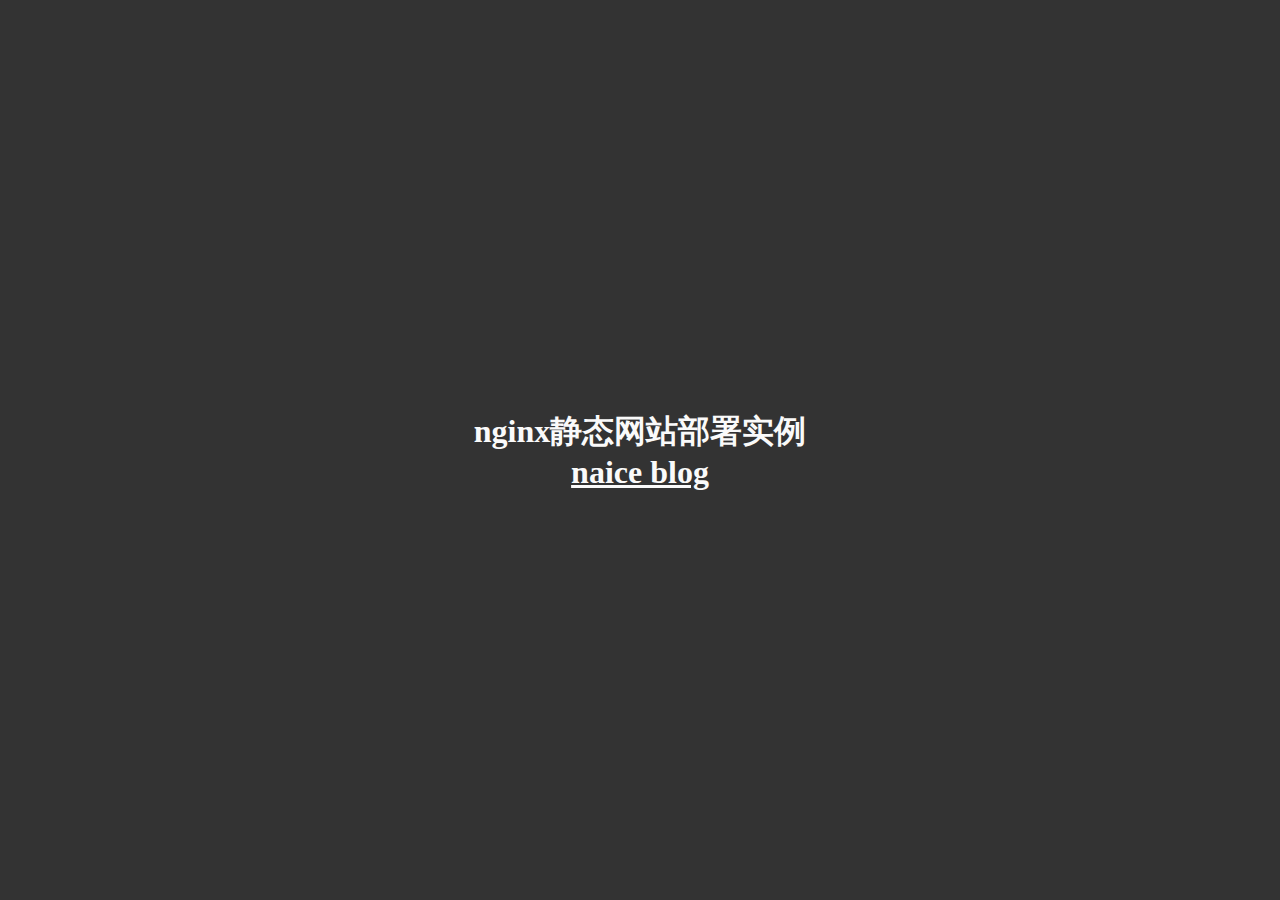
==== index.html @ 502a5607 "first commit" ====
<!DOCTYPE html>
<html lang="en">
	<head>
		    <meta charset="UTF-8">
		        <meta name="viewport" content="width=device-width, initial-scale=1.0,maximum-scale=1.0, user-scalable=no"/>
			    <title>nginx 静态网站部署</title> 
			        <style>
        html,body{
		            width: 100%;
				                height: 100%;
							            margin: 0;
									                padding: 0;
												            background: #333;
														                display: flex;
																	            justify-content: center;
																			                align-items: center
																						        }
	        h1, a{
			            color: #fafafa;
					                text-align: center;
								        }
		    </style>
	</head>
	<body>
		    <h1>nginx静态网站部署实例<br/><a href="http://blog.naice.me/">naice blog</a></h1>
	</body>
</html>
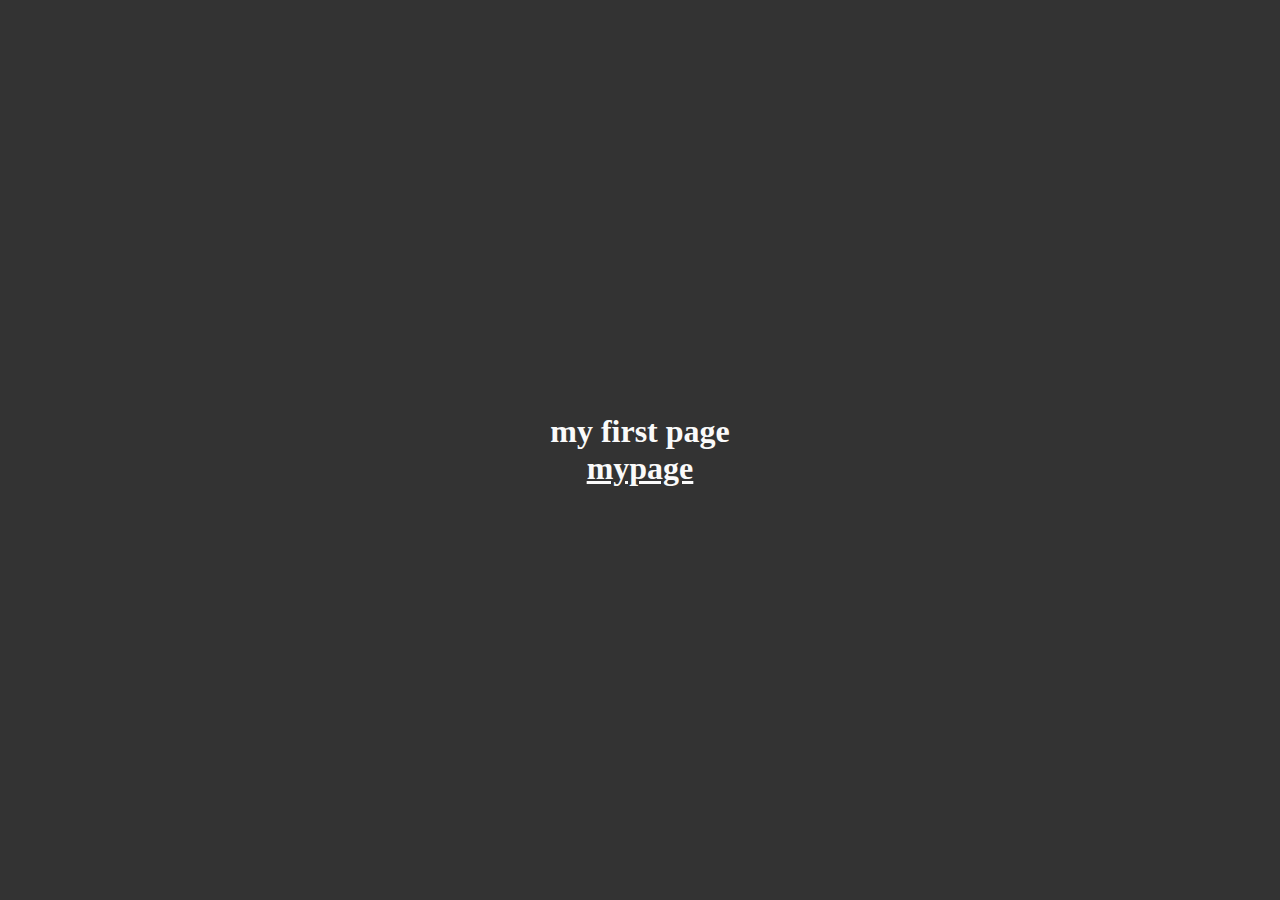
==== commit 08c60823: "check" ====
--- a/index.html
+++ b/index.html
@@ -22,6 +22,6 @@
 		    </style>
 	</head>
 	<body>
-		    <h1>nginx静态网站部署实例<br/><a href="http://blog.naice.me/">naice blog</a></h1>
+		    <h1>my first page<br/><a href="http://mypage.isnowball.top/">mypage</a></h1>
 	</body>
 </html>
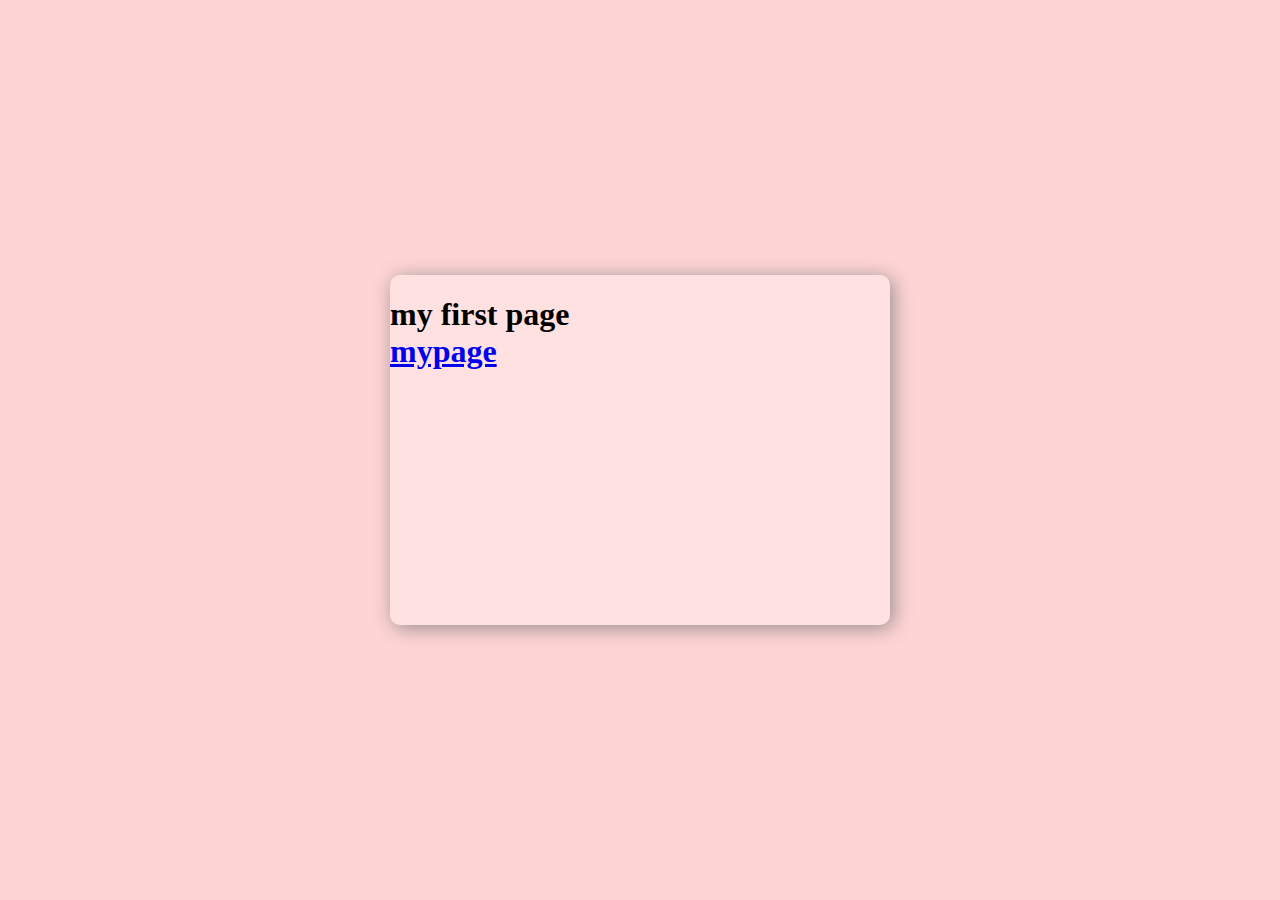
==== commit 3f56ac40: "modify mypage" ====
--- a/index.html
+++ b/index.html
@@ -1,27 +1,35 @@
 <!DOCTYPE html>
 <html lang="en">
 	<head>
-		    <meta charset="UTF-8">
-		        <meta name="viewport" content="width=device-width, initial-scale=1.0,maximum-scale=1.0, user-scalable=no"/>
-			    <title>nginx 静态网站部署</title> 
-			        <style>
-        html,body{
-		            width: 100%;
-				                height: 100%;
-							            margin: 0;
-									                padding: 0;
-												            background: #333;
-														                display: flex;
-																	            justify-content: center;
-																			                align-items: center
-																						        }
-	        h1, a{
-			            color: #fafafa;
-					                text-align: center;
-								        }
-		    </style>
+		<meta charset="UTF-8">
+		<meta name="viewport" content="width=device-width, initial-scale=1.0,maximum-scale=1.0, user-scalable=no"/>
+		<title>nginx 静态网站部署</title> 
+		<style>
+			body{
+				margin: 0;
+			}
+			.body{
+				background: #ffd4d4;
+				width: 100%;
+				height: 100vh;
+				display: flex;
+			}
+			.center{
+				background: rgba(255,255,255,.3);
+				width: 500px;
+				height: 350px;
+				margin: auto auto;
+				border-radius: 10px;
+				box-shadow: 3px 3px 20px #968d8d;
+			}
+		</style>
 	</head>
 	<body>
-		    <h1>my first page<br/><a href="http://mypage.isnowball.top/">mypage</a></h1>
+		<div class="body">
+			<div class="center">
+				<h1>my first page<br/><a href="http://mypage.isnowball.top/">mypage</a></h1>	
+			</div>
+		</div>
+		    
 	</body>
 </html>
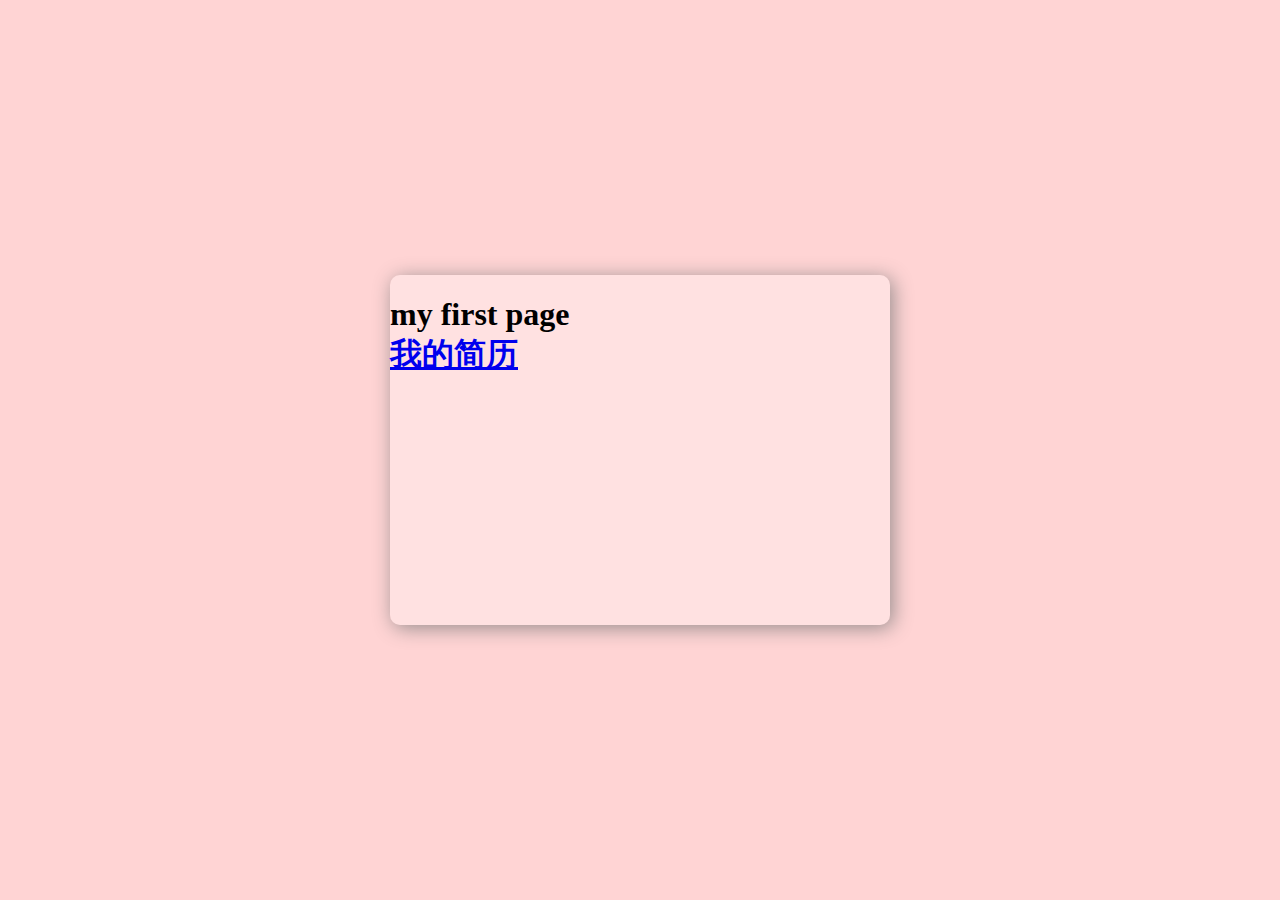
==== commit f0133fb6: "简历上传" ====
--- a/index.html
+++ b/index.html
@@ -3,7 +3,7 @@
 	<head>
 		<meta charset="UTF-8">
 		<meta name="viewport" content="width=device-width, initial-scale=1.0,maximum-scale=1.0, user-scalable=no"/>
-		<title>nginx 静态网站部署</title> 
+		<title>雪球的小世界</title> 
 		<style>
 			body{
 				margin: 0;
@@ -27,7 +27,7 @@
 	<body>
 		<div class="body">
 			<div class="center">
-				<h1>my first page<br/><a href="http://mypage.isnowball.top/">mypage</a></h1>	
+				<h1>my first page<br/><a href="http://resume.isnowball.top/">我的简历</a></h1>	
 			</div>
 		</div>
 		    
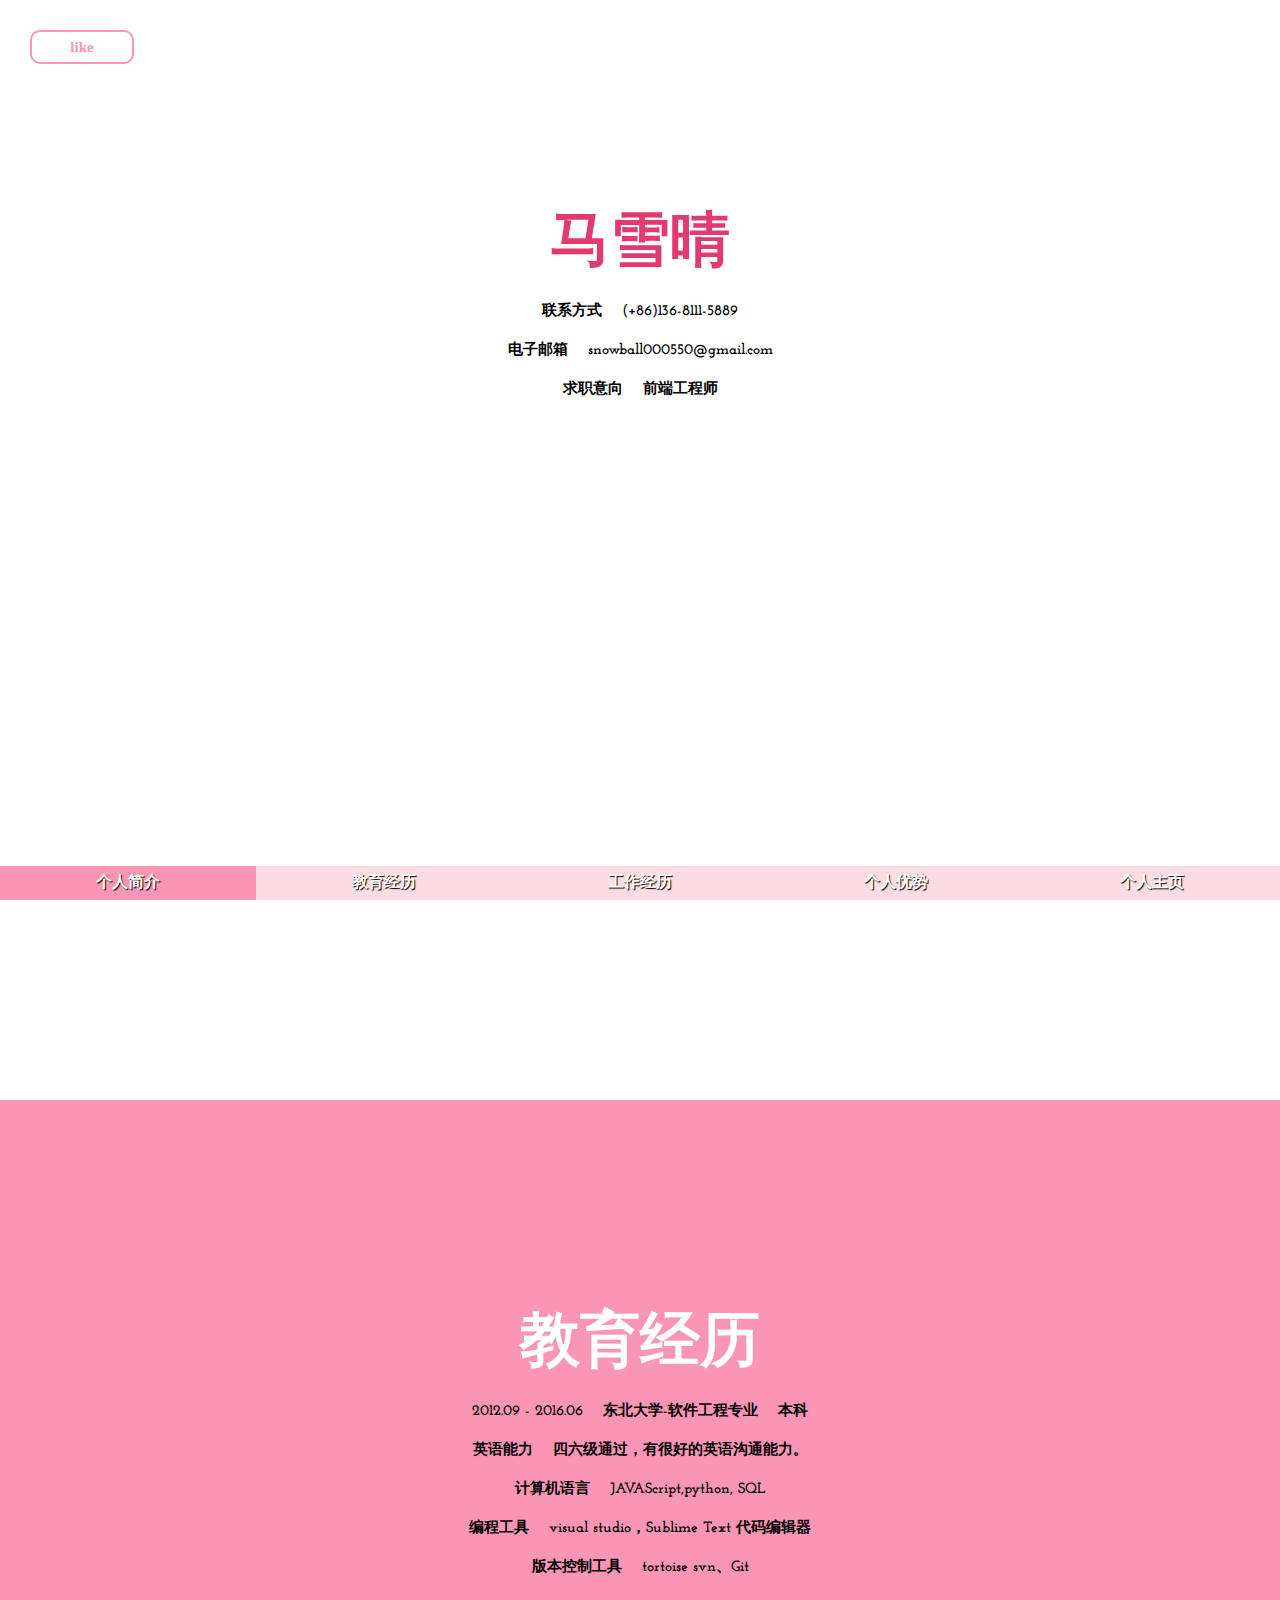
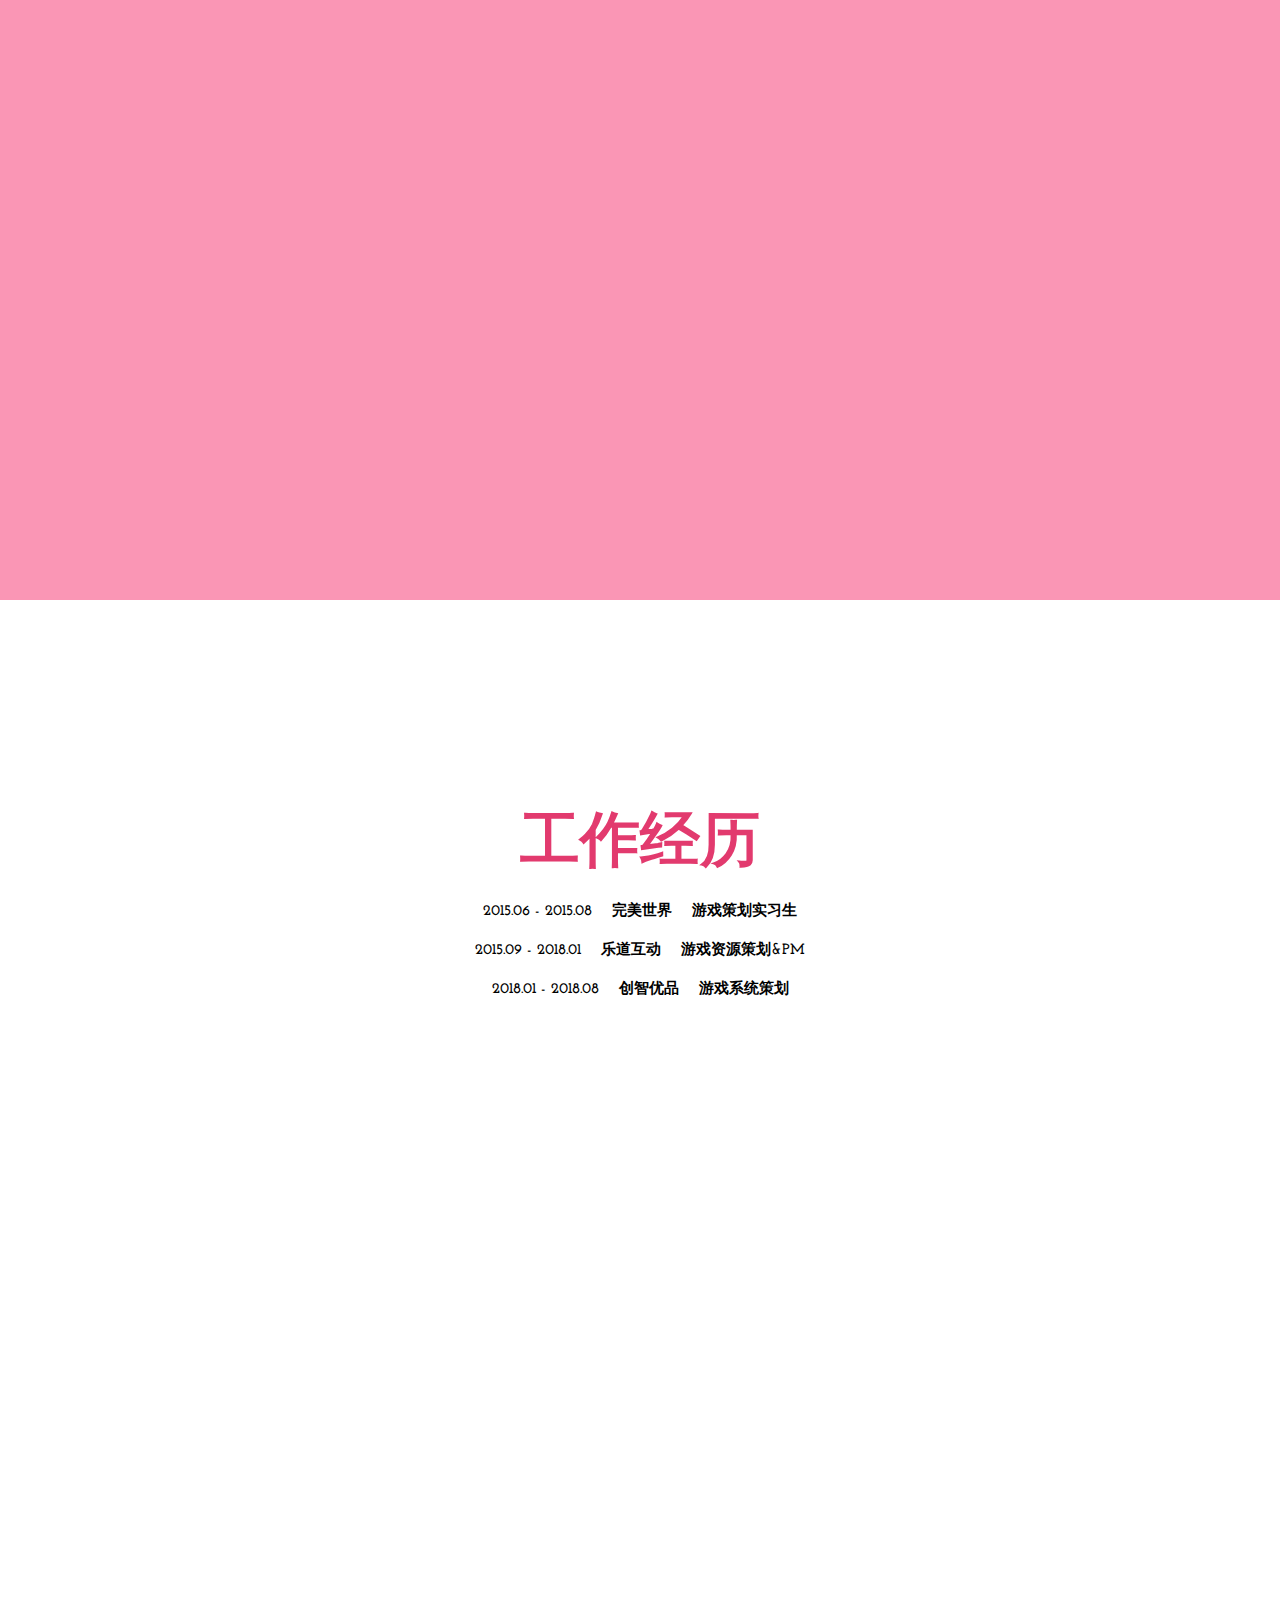
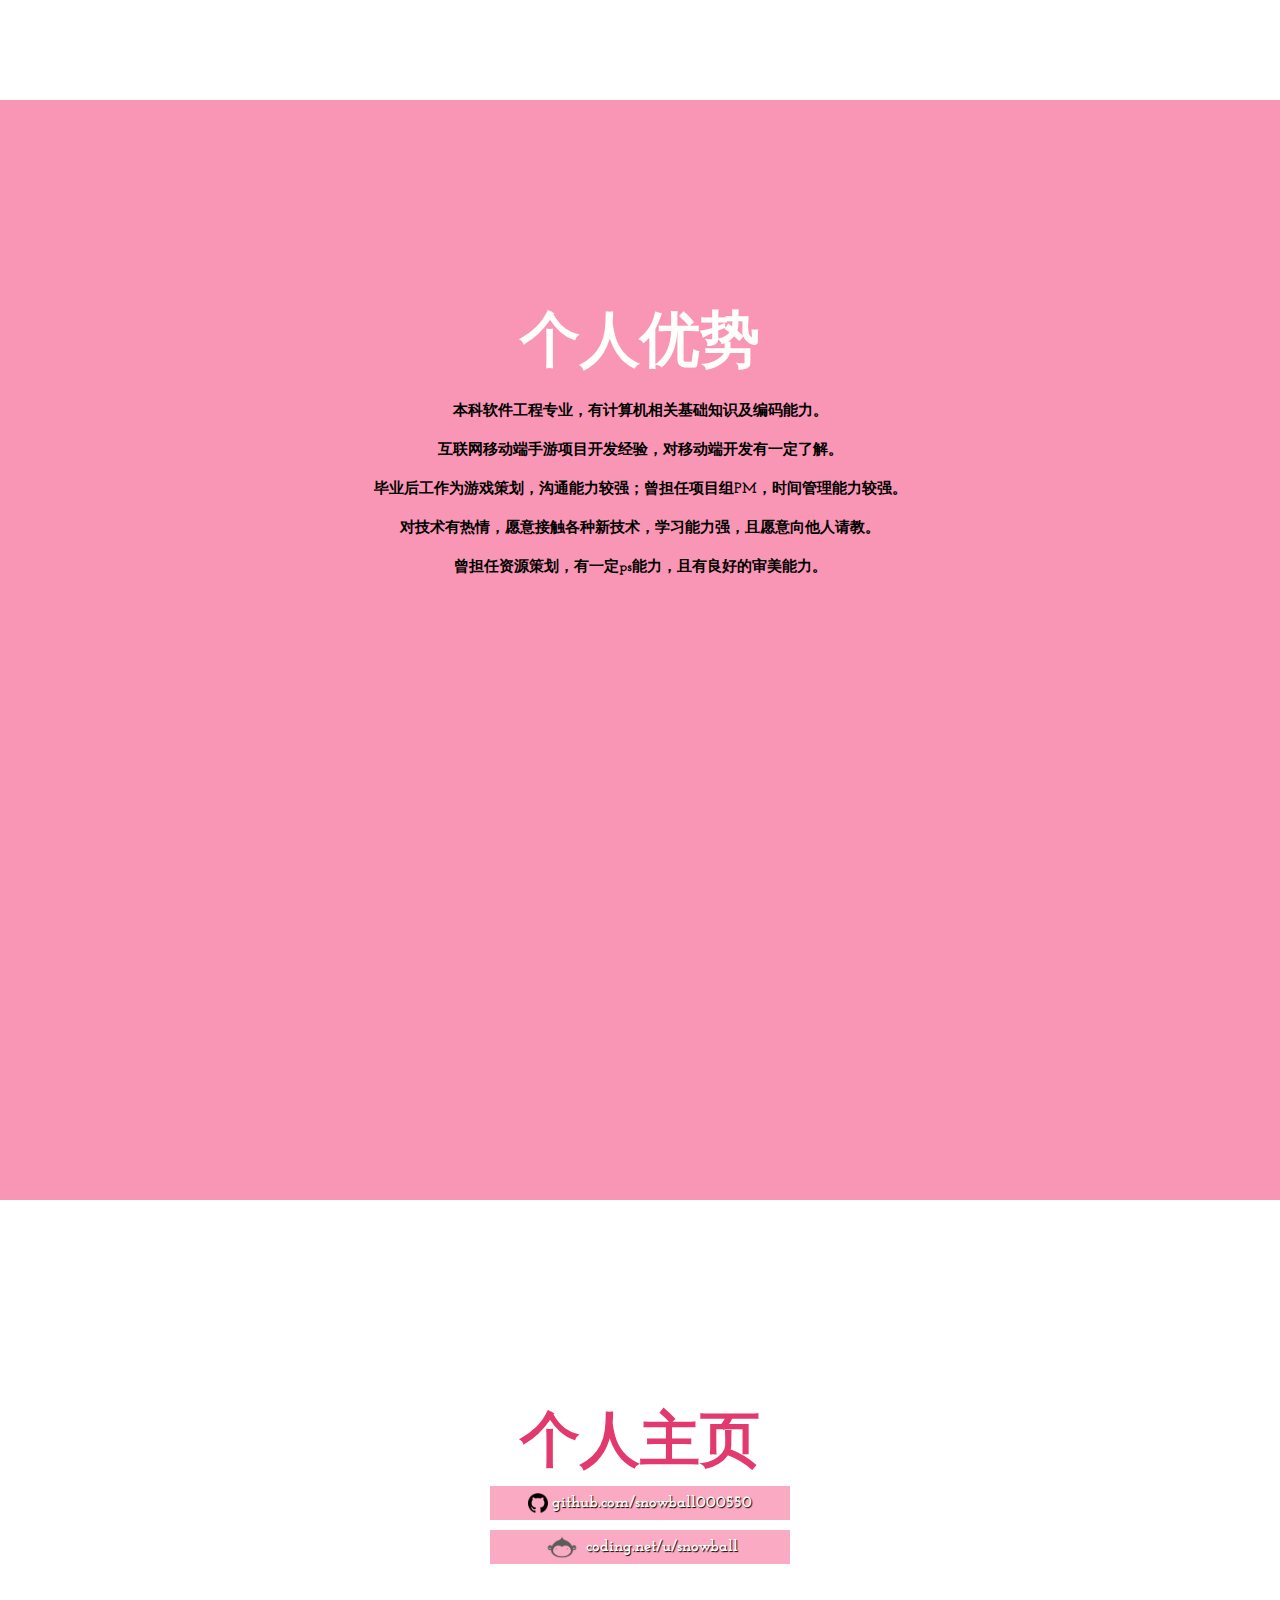
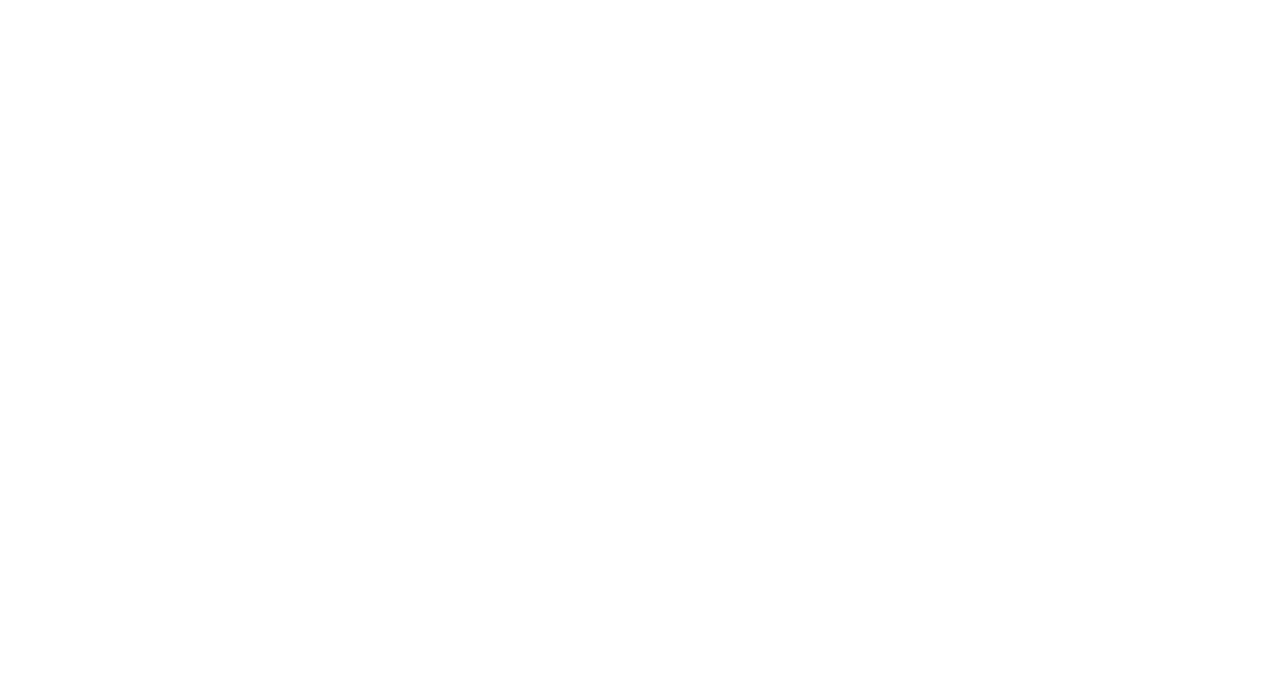
==== commit c3acd759: "js原生轮播图简历" ====
--- a/index.html
+++ b/index.html
@@ -1,35 +1,78 @@
 <!DOCTYPE html>
-<html lang="en">
-	<head>
-		<meta charset="UTF-8">
-		<meta name="viewport" content="width=device-width, initial-scale=1.0,maximum-scale=1.0, user-scalable=no"/>
-		<title>雪球的小世界</title> 
-		<style>
-			body{
-				margin: 0;
-			}
-			.body{
-				background: #ffd4d4;
-				width: 100%;
-				height: 100vh;
-				display: flex;
-			}
-			.center{
-				background: rgba(255,255,255,.3);
-				width: 500px;
-				height: 350px;
-				margin: auto auto;
-				border-radius: 10px;
-				box-shadow: 3px 3px 20px #968d8d;
-			}
-		</style>
-	</head>
-	<body>
-		<div class="body">
-			<div class="center">
-				<h1>my first page<br/><a href="http://resume.isnowball.top/">我的简历</a></h1>	
+<html>
+<head lang="en">
+    <meta charset="UTF-8">
+    <title></title>
+    <meta http-equiv="X-UA-COMPATIBLE" content="IE-edge,chrome=1"><!--告诉ie使用新的渲染方式，防止低版本的ie不能使用css3-->
+    <meta name="viewport" content="width=device-width,initial-scale=1">
+    <link href="http://fonts.googleapis.com/css?family=Josefin+Slab:400,700" rel="stylesheet" type="text/css"/>
+    <link href="css/index.css" rel="stylesheet"/>
+    <link rel="stylesheet" href="css/reset.css">
+    <script type="text/javascript" src="js/loading.js"></script>
+</head>
+<body>
+<div class="container">
+    <div class="nav">
+        <input type="radio" name="radio-set" checked id="nav1">
+        <a href="#panel1">个人简介</a>
+        <input type="radio" name="radio-set" id="nav2">
+        <a href="#panel2">教育经历</a>
+        <input type="radio" name="radio-set" id="nav3">
+        <a href="#panel3">工作经历</a>
+        <input type="radio" name="radio-set" id="nav4">
+        <a href="#panel4">个人优势</a>
+        <input type="radio" name="radio-set" id="nav5">
+        <a href="#panel5">个人主页</a>
+    <div class="scroll" id="scroll">
+        <section class="panel" id="panel1">
+            <div class="center">
+	            <h1>马雪晴</h1>
+				<p>联系方式&nbsp&nbsp&nbsp&nbsp(+86)136-8111-5889</p>
+				<p>电子邮箱&nbsp&nbsp&nbsp&nbspsnowball000550@gmail.com</p>
+	            <p>求职意向&nbsp&nbsp&nbsp&nbsp前端工程师</p>
+	        </div>
+        </section>
+        <section class="panel panelColor" id="panel2">
+            <div class="center">
+	            <h1>教育经历</h1>
+	            <p>2012.09 - 2016.06&nbsp&nbsp&nbsp&nbsp东北大学-软件工程专业&nbsp&nbsp&nbsp&nbsp本科</p>
+				<p>英语能力&nbsp&nbsp&nbsp&nbsp四六级通过，有很好的英语沟通能力。</p>
+				<p>计算机语言&nbsp&nbsp&nbsp&nbspJAVAScript,python, SQL</p> 
+				<p>编程工具&nbsp&nbsp&nbsp&nbspvisual studio，Sublime Text 代码编辑器</p> 
+				<p>版本控制工具&nbsp&nbsp&nbsp&nbsptortoise svn、Git </p>	        
 			</div>
-		</div>
-		    
-	</body>
-</html>
+        </section>
+        <section class="panel" id="panel3">
+            <div class="center">
+	            <h1>工作经历</h1>
+	            <p>2015.06 - 2015.08&nbsp&nbsp&nbsp&nbsp完美世界&nbsp&nbsp&nbsp&nbsp游戏策划实习生</p>
+	            <p>2015.09 - 2018.01&nbsp&nbsp&nbsp&nbsp乐道互动&nbsp&nbsp&nbsp&nbsp游戏资源策划&PM</p>
+	            <p>2018.01 - 2018.08&nbsp&nbsp&nbsp&nbsp创智优品&nbsp&nbsp&nbsp&nbsp游戏系统策划</p>
+	        </div>
+        </section>
+        <section class="panel panelColor" id="panel4">
+            <div class="center">
+	            <h1>个人优势</h1>
+	            <p>本科软件工程专业，有计算机相关基础知识及编码能力。 </p>
+				<p>互联网移动端手游项目开发经验，对移动端开发有一定了解。 </p>
+				<p>毕业后工作为游戏策划，沟通能力较强；曾担任项目组PM，时间管理能力较强。</p> 
+				<p>对技术有热情，愿意接触各种新技术，学习能力强，且愿意向他人请教。 </p>
+				<p>曾担任资源策划，有一定ps能力，且有良好的审美能力。</p>
+	        </div>
+        </section>
+        <section class="panel" id="panel5">
+            <div class="center">
+	            <h1>个人主页</h1>
+	            <div class="mytask">
+	            	<a href="https://github.com/snowball000550"><img class="git" src="images/github.png">github.com/snowball000550</a>
+	           		<a href="https://coding.net/u/snowball"><img class="coding" src="images/coding.png" alt=""> coding.net/u/snowball</a>
+	            </div>	
+	        </div>
+        </section>
+    </div>
+    </div>
+    <a href="javascript:;" class="message">like</a>
+</div>
+<script type="text/javascript" src="js/index.js"></script>
+</body>
+</html>--- a/css/index.css
+++ b/css/index.css
@@ -0,0 +1,215 @@
+
+.nav{
+    width:100%;
+    position:absolute;
+    left:0;
+    bottom:0;
+    font-family:"Josefin Slab","Myriad pro" ,serif;
+}
+.nav input,.nav a{
+    width:20%;
+    height:34px;
+    line-height:34px;
+    position:fixed;
+    bottom:0;
+    cursor:pointer;
+}
+.nav input{
+    opacity:0;
+    z-index:1000;
+}
+.nav a{
+    z-index:10;
+    font-weight:700;
+    font-size:16px;
+    background:#fcdbe5;
+    color:#fff;
+    text-align:center;
+    text-shadow: 1px 1px 1px rgba(0,0,0,1);
+}
+#nav1,#nav1 + a{
+    left:0%;
+}
+#nav2,#nav2 + a{
+    left:20%;
+}
+#nav3,#nav3 + a{
+    left:40%;
+}
+#nav4,#nav4 + a{
+    left:60%;
+}
+#nav5,#nav5 + a{
+    left:80%;
+}
+.nav input:checked + a{
+    background:#fa96b5;
+}
+.nav input:hover + a{
+    background:#ff77a0;
+}
+.scroll,.panel{
+    width:100%;
+    height:100%;
+    position:relative;
+    text-align:center;
+    padding-top:200px;
+}
+.scroll{
+    left:0;
+    top:0;
+    -webkit-transform: translate3d(0, 0, 0);
+    -moz-transform: translate3d(0, 0, 0);
+    -ms-transform: translate3d(0, 0, 0);
+    -o-transform: translate3d(0, 0, 0);
+    transform: translate3d(0, 0, 0);
+    -webkit-backface-visibility: hidden;
+    -moz-backface-visibility: hidden;
+    backface-visibility: hidden;
+    -webkit-transition: all 0.6s ease-in-out;
+    -moz-transition: all 0.6s ease-in-out;
+    -o-transition: all 0.6s ease-in-out;
+    transition: all 0.6s ease-in-out;
+    color:#e23a6e;
+    font-weight:bold;
+}
+.panel{
+    background:#fff;
+    overflow: hidden;
+}
+/*动画*/
+#nav1:checked ~ .scroll #panel1 h1{
+    -webkit-animation: moveDown 0.6s ease-in-out 0.2s backwards;
+    -o-animation: moveDown 0.6s ease-in-out 0.2s backwards;
+    animation: moveDown 0.6s ease-in-out 0.2s backwards;
+}
+#nav2:checked ~ .scroll #panel2 h1{
+    -webkit-animation: moveDown 0.6s ease-in-out 0.2s backwards;
+    -o-animation: moveDown 0.6s ease-in-out 0.2s backwards;
+    animation: moveDown 0.6s ease-in-out 0.2s backwards;
+}
+#nav3:checked ~ .scroll #panel3 h1{
+    -webkit-animation: moveDown 0.6s ease-in-out 0.2s backwards;
+    -o-animation: moveDown 0.6s ease-in-out 0.2s backwards;
+    animation: moveDown 0.6s ease-in-out 0.2s backwards;
+}
+#nav4:checked ~ .scroll #panel4 h1{
+    -webkit-animation: moveDown 0.6s ease-in-out 0.2s backwards;
+    -o-animation: moveDown 0.6s ease-in-out 0.2s backwards;
+    animation: moveDown 0.6s ease-in-out 0.2s backwards;
+}
+#nav5:checked ~ .scroll #panel5 h1{
+    -webkit-animation: moveDown 0.6s ease-in-out 0.2s backwards;
+    -o-animation: moveDown 0.6s ease-in-out 0.2s backwards;
+    animation: moveDown 0.6s ease-in-out 0.2s backwards;
+}
+@keyframes moveDown {
+    0%{
+        -webkit-transform: translateY(-40px);
+        -moz-transform: translateY(-40px);
+        -ms-transform: translateY(-40px);
+        -o-transform: translateY(-40px);
+        transform: translateY(-40px);
+        opacity:0;
+    }
+    100%{
+        -webkit-transform: translateY(0);
+        -moz-transform: translateY(0);
+        -ms-transform: translateY(0);
+        -o-transform: translateY(0);
+        transform: translateY(0);
+        opacity:1;
+    }
+}
+.panel p{
+    color:#000;
+    margin-top:20px;
+}
+#nav1:checked ~ .scroll{
+     -webkit-transform: translateY(0%);
+     -moz-transform: translateY(0%);
+     -ms-transform: translateY(0%);
+     -o-transform: translateY(0%);
+     transform: translateY(0%);
+ }
+#nav2:checked ~ .scroll{
+    -webkit-transform: translateY(-100%);
+    -moz-transform: translateY(-100%);
+    -ms-transform: translateY(-100%);
+    -o-transform: translateY(-100%);
+    transform: translateY(-100%);
+}
+#nav3:checked ~ .scroll{
+    -webkit-transform: translateY(-200%);
+    -moz-transform: translateY(-200%);
+    -ms-transform: translateY(-200%);
+    -o-transform: translateY(-200%);
+    transform: translateY(-200%);
+}
+#nav4:checked ~ .scroll{
+    -webkit-transform: translateY(-300%);
+    -moz-transform: translateY(-300%);
+    -ms-transform: translateY(-300%);
+    -o-transform: translateY(-300%);
+    transform: translateY(-300%);
+}
+#nav5:checked ~ .scroll{
+    -webkit-transform: translateY(-400%);
+    -moz-transform: translateY(-400%);
+    -ms-transform: translateY(-400%);
+    -o-transform: translateY(-400%);
+    transform: translateY(-400%);
+}
+.mytask{
+	display: flex;
+	flex-direction: column;
+}
+.mytask a{
+	position: relative;
+	justify-content: center;
+	margin: 5px auto;
+	width: 300px;
+	display: flex;
+	flex-direction: row;
+	align-items:center;
+	background: #fbaac3;
+}
+.git{
+	width: 20px;
+	margin-right: 4px;
+}
+.coding{
+	width: 40px;
+	margin-right: 4px;
+}
+.panelColor{
+    background:#fa96b5;
+    color:#fff;
+}
+.panelColor .icon{
+    background:#fff;
+    color:#fa96b5;
+}
+.panelColor .icon:after{
+    color:#fa96b5;
+}
+.scroll .panel h1{
+    font-size:60px;
+}
+.message{
+    background: #fff;
+    position: absolute;
+    top: 30px;
+    left: 30px;
+    width: 100px;
+    height: 30px;
+    z-index: 1000;
+    border: 2px solid #fa96b5;
+    border-radius: 10px;
+    color:#fa96b5;
+    line-height: 30px;
+    text-align: center;
+}
+@media screen and (max-device-width: 520px){
+
+}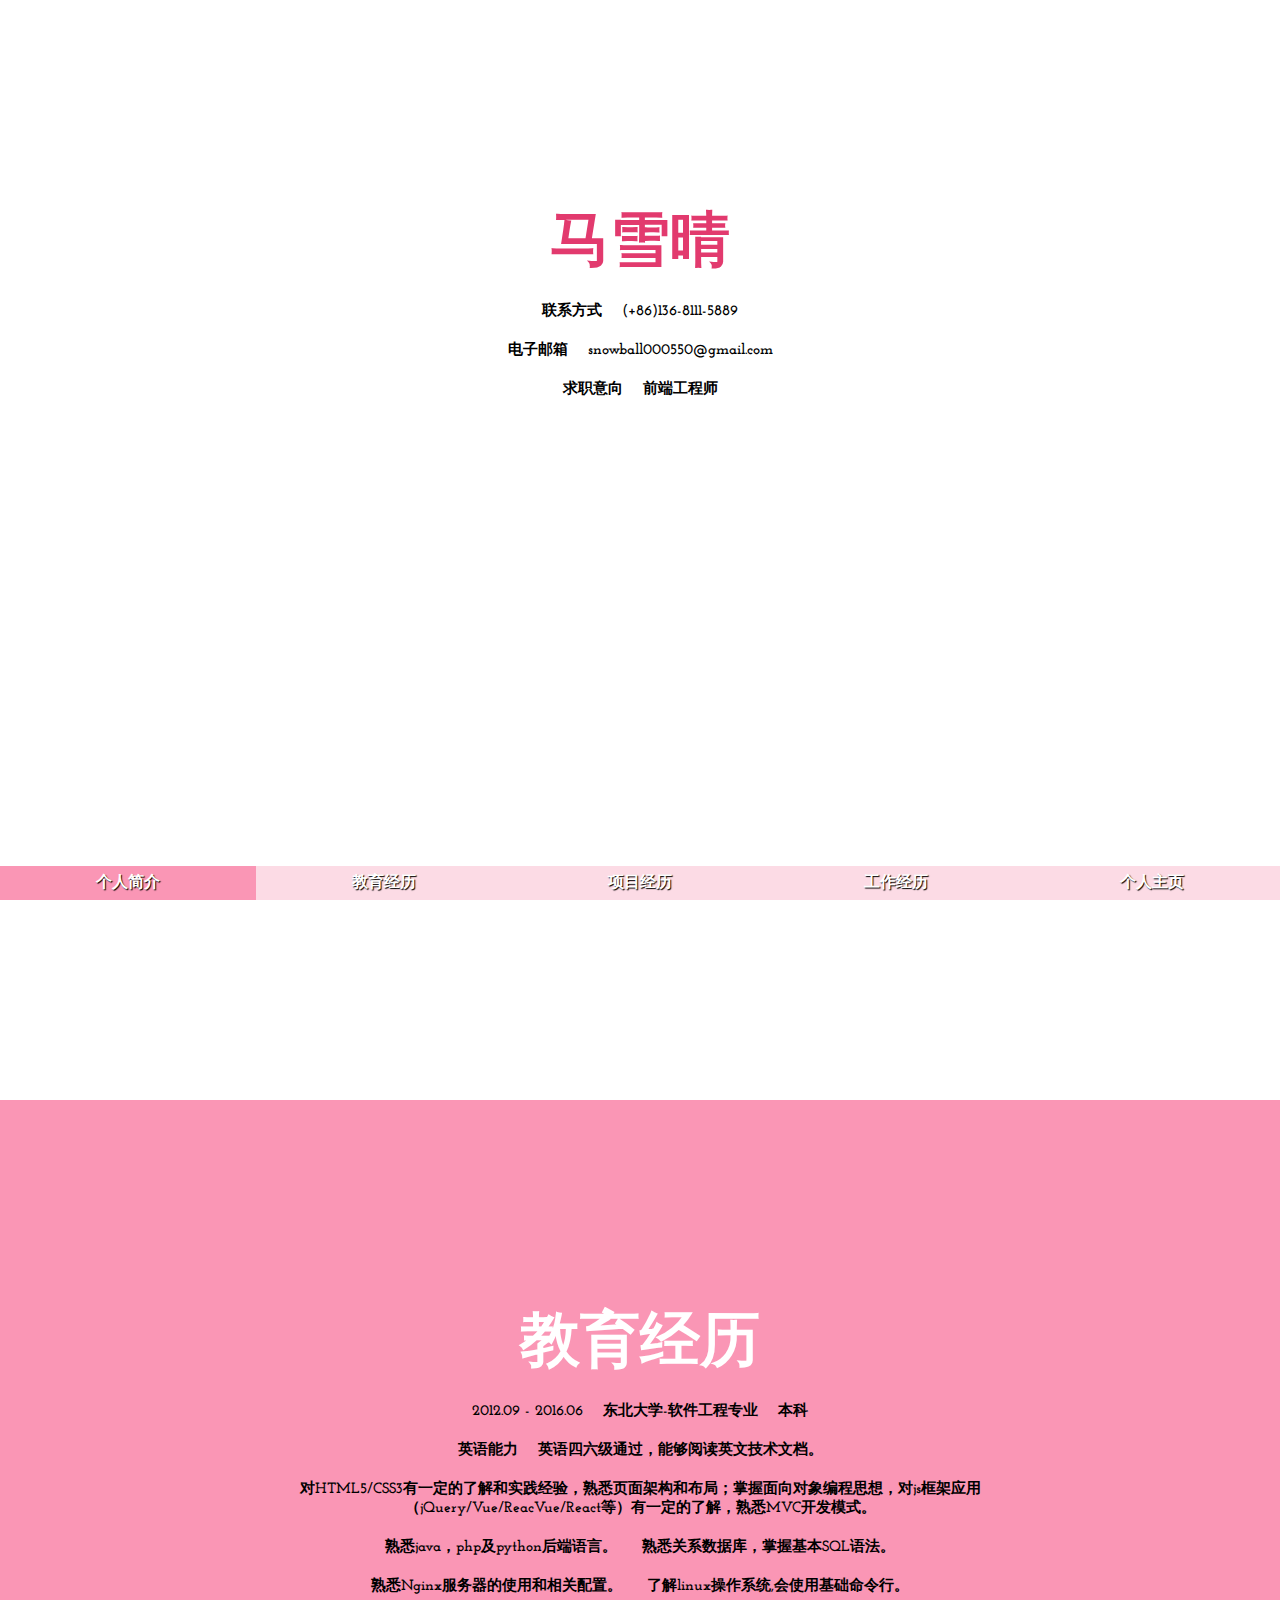
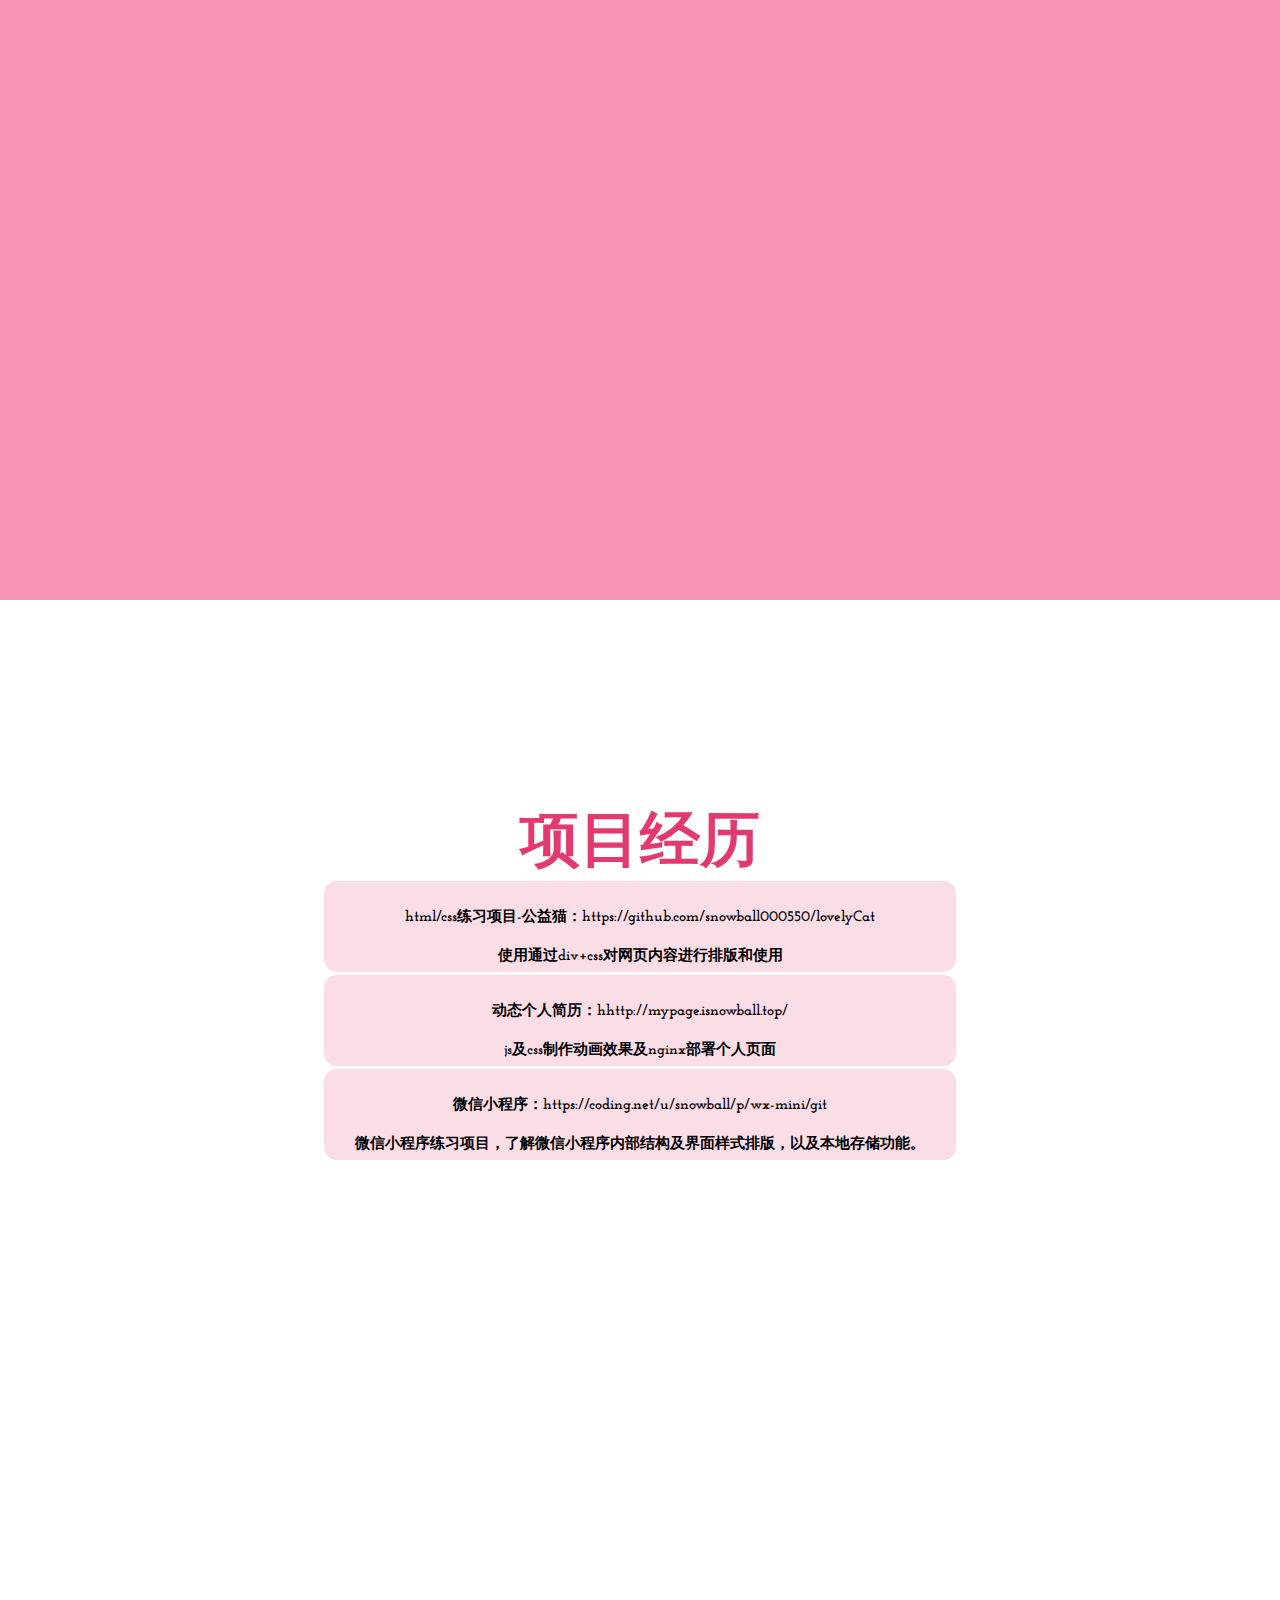
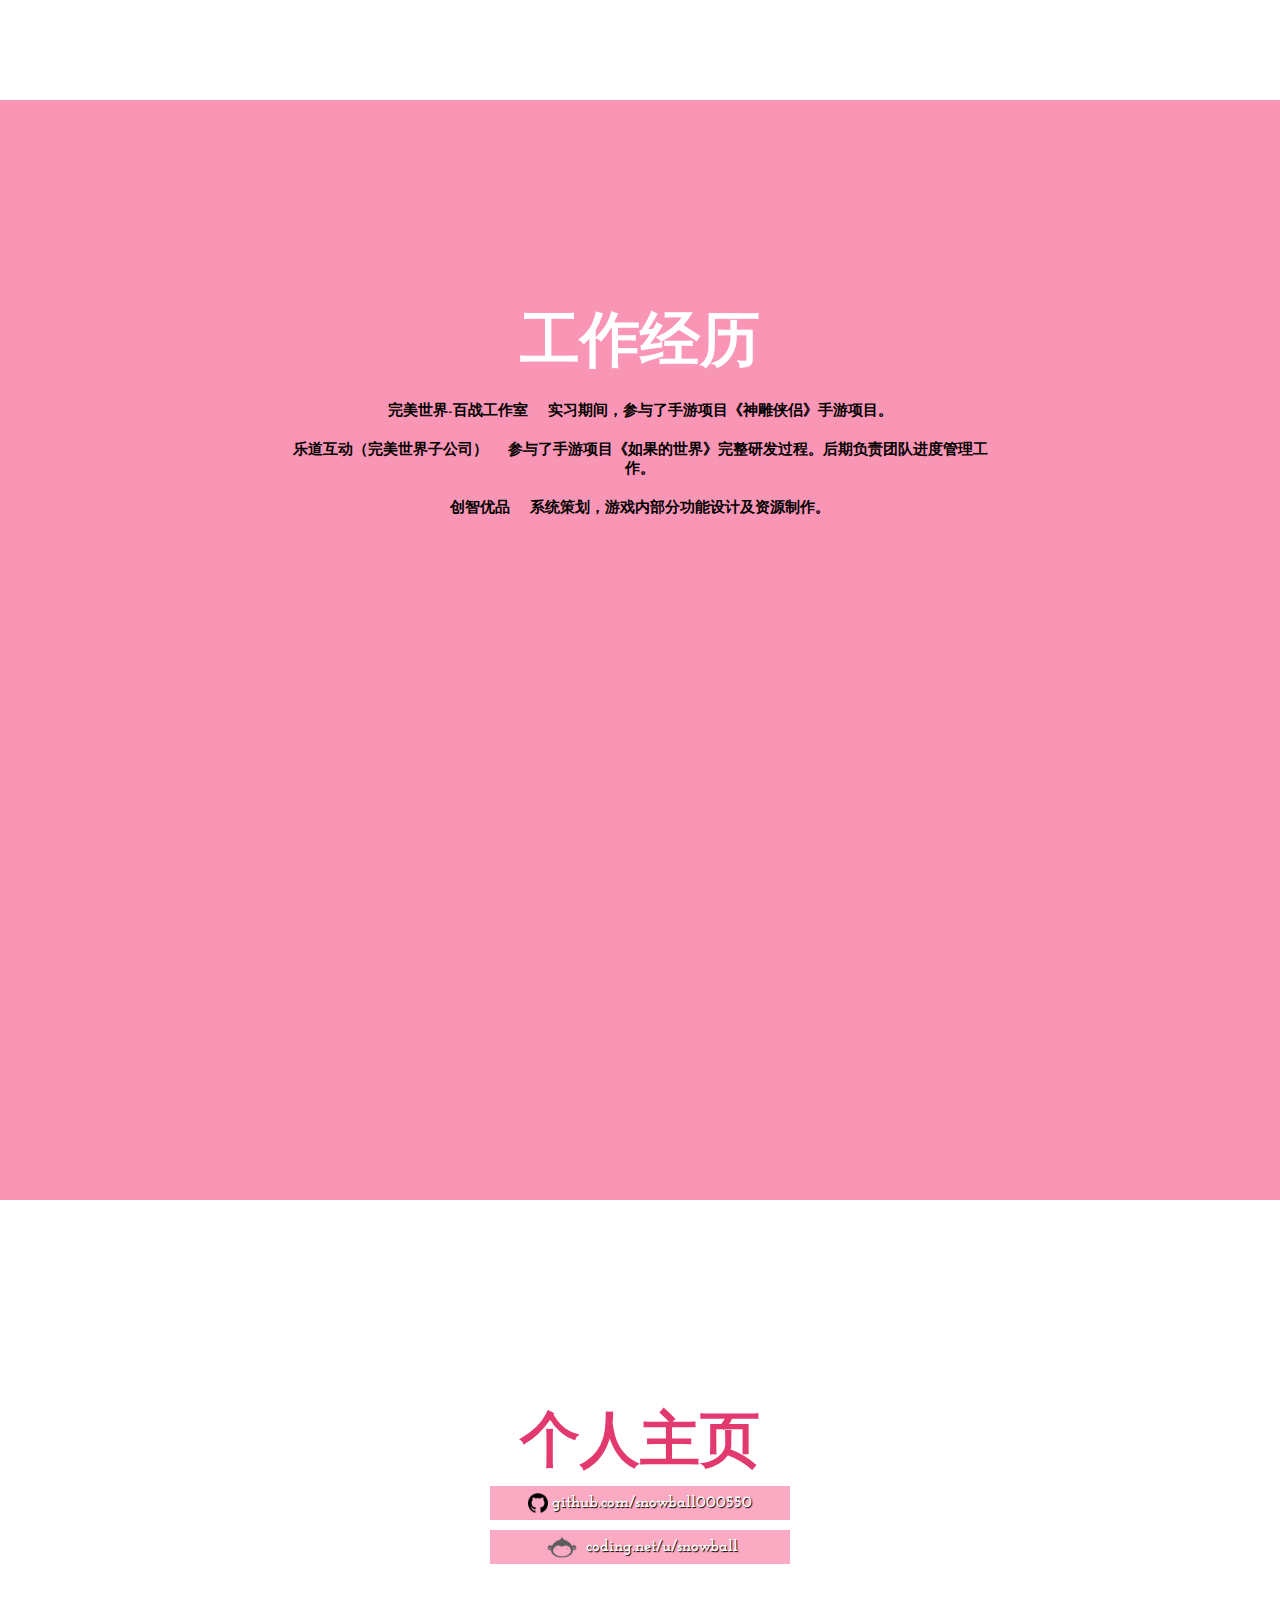
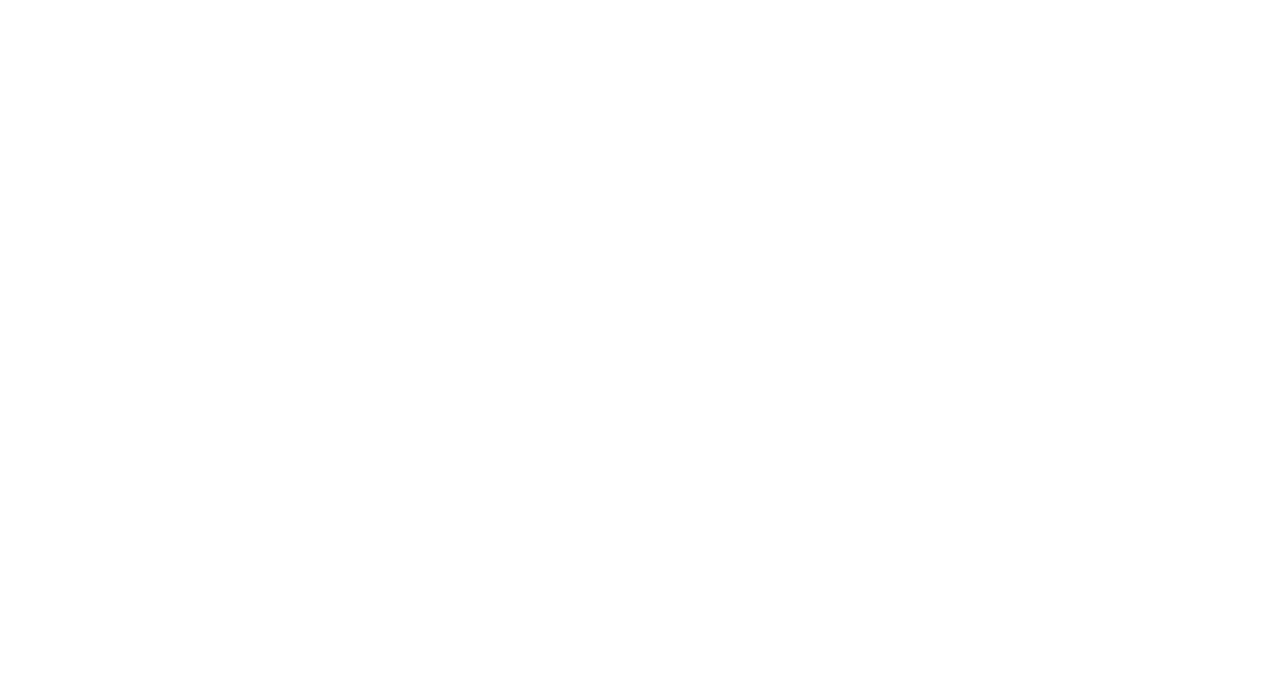
==== commit e6e706c3: "简历修改" ====
--- a/index.html
+++ b/index.html
@@ -18,9 +18,9 @@
         <input type="radio" name="radio-set" id="nav2">
         <a href="#panel2">教育经历</a>
         <input type="radio" name="radio-set" id="nav3">
-        <a href="#panel3">工作经历</a>
+        <a href="#panel3">项目经历</a>
         <input type="radio" name="radio-set" id="nav4">
-        <a href="#panel4">个人优势</a>
+        <a href="#panel4">工作经历</a>
         <input type="radio" name="radio-set" id="nav5">
         <a href="#panel5">个人主页</a>
     <div class="scroll" id="scroll">
@@ -36,28 +36,35 @@
             <div class="center">
 	            <h1>教育经历</h1>
 	            <p>2012.09 - 2016.06&nbsp&nbsp&nbsp&nbsp东北大学-软件工程专业&nbsp&nbsp&nbsp&nbsp本科</p>
-				<p>英语能力&nbsp&nbsp&nbsp&nbsp四六级通过，有很好的英语沟通能力。</p>
-				<p>计算机语言&nbsp&nbsp&nbsp&nbspJAVAScript,python, SQL</p> 
-				<p>编程工具&nbsp&nbsp&nbsp&nbspvisual studio，Sublime Text 代码编辑器</p> 
-				<p>版本控制工具&nbsp&nbsp&nbsp&nbsptortoise svn、Git </p>	        
+				<p>英语能力&nbsp&nbsp&nbsp&nbsp英语四六级通过，能够阅读英文技术文档。</p>
+				<p>对HTML5/CSS3有一定的了解和实践经验，熟悉页面架构和布局；掌握面向对象编程思想，对js框架应用（jQuery/Vue/ReacVue/React等）有一定的了解，熟悉MVC开发模式。</p> 
+				<p>熟悉java，php及python后端语言。 &nbsp&nbsp&nbsp&nbsp熟悉关系数据库，掌握基本SQL语法。 </p>	
+                <p>熟悉Nginx服务器的使用和相关配置。 &nbsp&nbsp&nbsp&nbsp了解linux操作系统,会使用基础命令行。 </p>        
 			</div>
         </section>
         <section class="panel" id="panel3">
             <div class="center">
-	            <h1>工作经历</h1>
-	            <p>2015.06 - 2015.08&nbsp&nbsp&nbsp&nbsp完美世界&nbsp&nbsp&nbsp&nbsp游戏策划实习生</p>
-	            <p>2015.09 - 2018.01&nbsp&nbsp&nbsp&nbsp乐道互动&nbsp&nbsp&nbsp&nbsp游戏资源策划&PM</p>
-	            <p>2018.01 - 2018.08&nbsp&nbsp&nbsp&nbsp创智优品&nbsp&nbsp&nbsp&nbsp游戏系统策划</p>
+	            <h1>项目经历</h1>
+                <div class="project">
+                    <p>html/css练习项目-公益猫：https://github.com/snowball000550/lovelyCat</p>
+                    <p>使用通过div+css对网页内容进行排版和使用</p>
+                </div>
+                <div class="project">
+                    <p>动态个人简历：hhttp://mypage.isnowball.top/</p>
+                    <p>js及css制作动画效果及nginx部署个人页面</p>
+                </div>
+                <div class="project">
+                    <p>微信小程序：https://coding.net/u/snowball/p/wx-mini/git </p>                
+                    <p>微信小程序练习项目，了解微信小程序内部结构及界面样式排版，以及本地存储功能。</p>
+                </div>
 	        </div>
         </section>
         <section class="panel panelColor" id="panel4">
             <div class="center">
-	            <h1>个人优势</h1>
-	            <p>本科软件工程专业，有计算机相关基础知识及编码能力。 </p>
-				<p>互联网移动端手游项目开发经验，对移动端开发有一定了解。 </p>
-				<p>毕业后工作为游戏策划，沟通能力较强；曾担任项目组PM，时间管理能力较强。</p> 
-				<p>对技术有热情，愿意接触各种新技术，学习能力强，且愿意向他人请教。 </p>
-				<p>曾担任资源策划，有一定ps能力，且有良好的审美能力。</p>
+	            <h1>工作经历</h1>
+	            <p>完美世界-百战工作室&nbsp&nbsp&nbsp&nbsp实习期间，参与了手游项目《神雕侠侣》手游项目。</p>
+                <p>乐道互动（完美世界子公司）&nbsp&nbsp&nbsp&nbsp参与了手游项目《如果的世界》完整研发过程。后期负责团队进度管理工作。</p>
+                <p>创智优品&nbsp&nbsp&nbsp&nbsp系统策划，游戏内部分功能设计及资源制作。</p>
 	        </div>
         </section>
         <section class="panel" id="panel5">
@@ -71,7 +78,7 @@
         </section>
     </div>
     </div>
-    <a href="javascript:;" class="message">like</a>
+    <a href="message.html" class="message" style="display: none;">like</a>
 </div>
 <script type="text/javascript" src="js/index.js"></script>
 </body>
--- a/css/index.css
+++ b/css/index.css
@@ -174,6 +174,22 @@
 	align-items:center;
 	background: #fbaac3;
 }
+.center{
+    display: flex;
+    flex-direction: column;
+    justify-content: center;
+    max-width: 700px;
+    margin: 0 auto;
+}
+.project{
+    margin: 0 auto;
+    background: rgba(249,198,214,0.6);
+    width: 600px;
+    height: auto;
+    padding: .4rem 1rem;
+    margin-bottom: .2rem;
+    border-radius: .8rem;
+}
 .git{
 	width: 20px;
 	margin-right: 4px;
